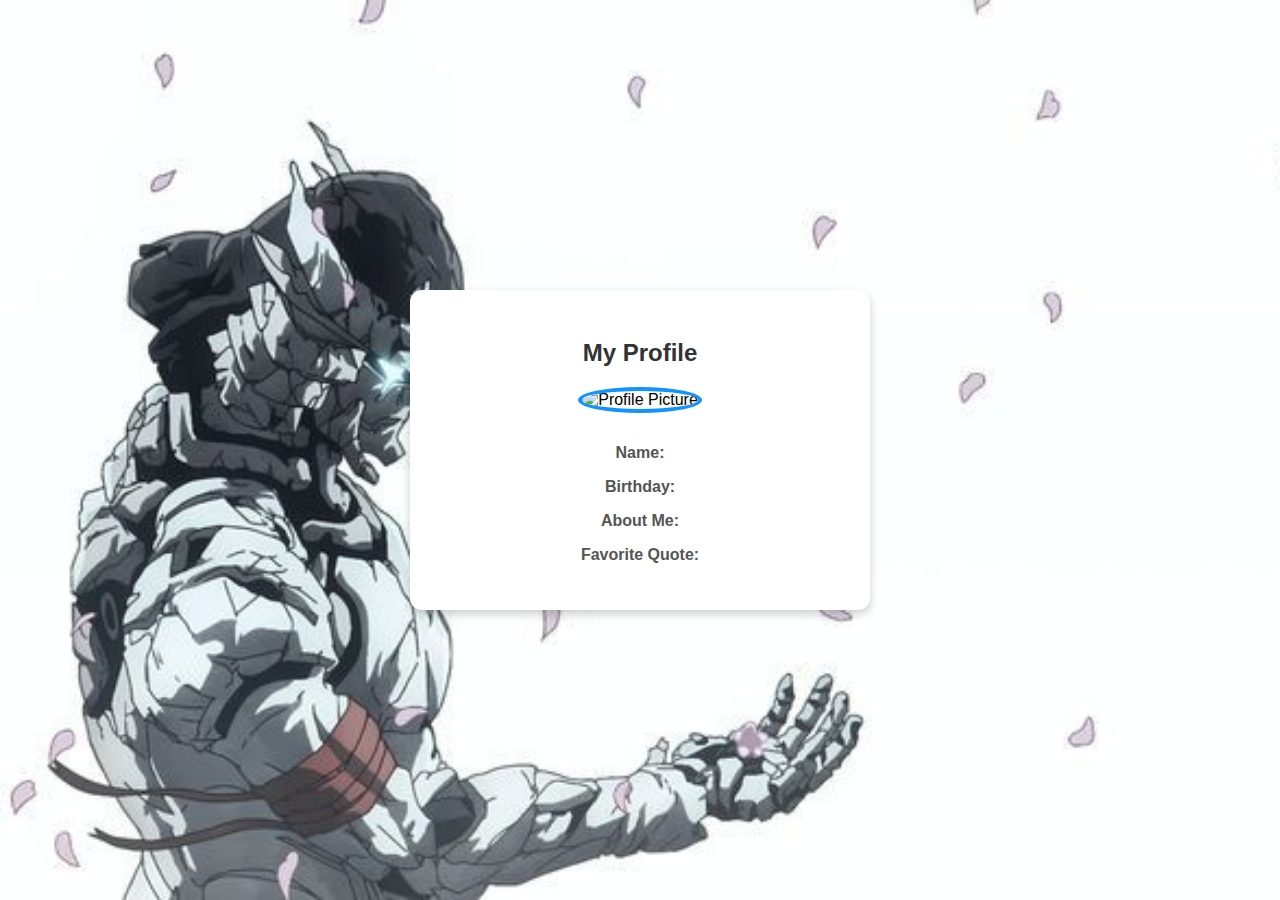
==== profile.html @ f8adb4df "commit" ====
<!DOCTYPE html>
<html lang="en">
<head>
    <meta charset="UTF-8">
    <meta name="viewport" content="width=device-width, initial-scale=1.0">
    <title>My Profile</title>
    <style>
        body {
            background-image: url('111222.jpg');
            background-repeat: no-repeat;
            background-size: cover;
            font-family: 'Arial', sans-serif;
            display: flex;
            justify-content: center;
            align-items: center;
            height: 100vh;
            margin: 0;
        }
        .container {
            background: white;
            padding: 30px;
            border-radius: 12px;
            width: 400px;
            box-shadow: 0 4px 10px rgba(0, 0, 0, 0.2);
            text-align: center;
        }
        h2 {
            color: #333;
            margin-bottom: 20px;
        }
        img {
            width: 120px;
            height: 120px;
            border-radius: 50%;
            border: 4px solid rgb(17, 148, 255);
            margin-bottom: 15px;
        }
        p {
            font-size: 16px;
            color: #555;
        }
        button {
            background: #ff4b2b;
            color: white;
            padding: 12px;
            border: none;
            border-radius: 8px;
            width: 100%;
            cursor: pointer;
            font-size: 16px;
            transition: 0.3s;
            margin-top: 10px;
        }
        button:hover {
            background: #d83a20;
        }
    </style>
</head>
<body>

<div class="container">
    <h2>My Profile</h2>
    <img id="profileImage" src="default.jpg" alt="Profile Picture">
    <p><strong>Name:</strong> <span id="displayName"></span></p>
    <p><strong>Birthday:</strong> <span id="displayBirthday"></span></p>
    <p><strong>About Me:</strong> <span id="displayAboutMe"></span></p>
    <p><strong>Favorite Quote:</strong> <span id="displayQuote"></span></p>
</div>

<script src="script.js"></script>

</body>
</html>
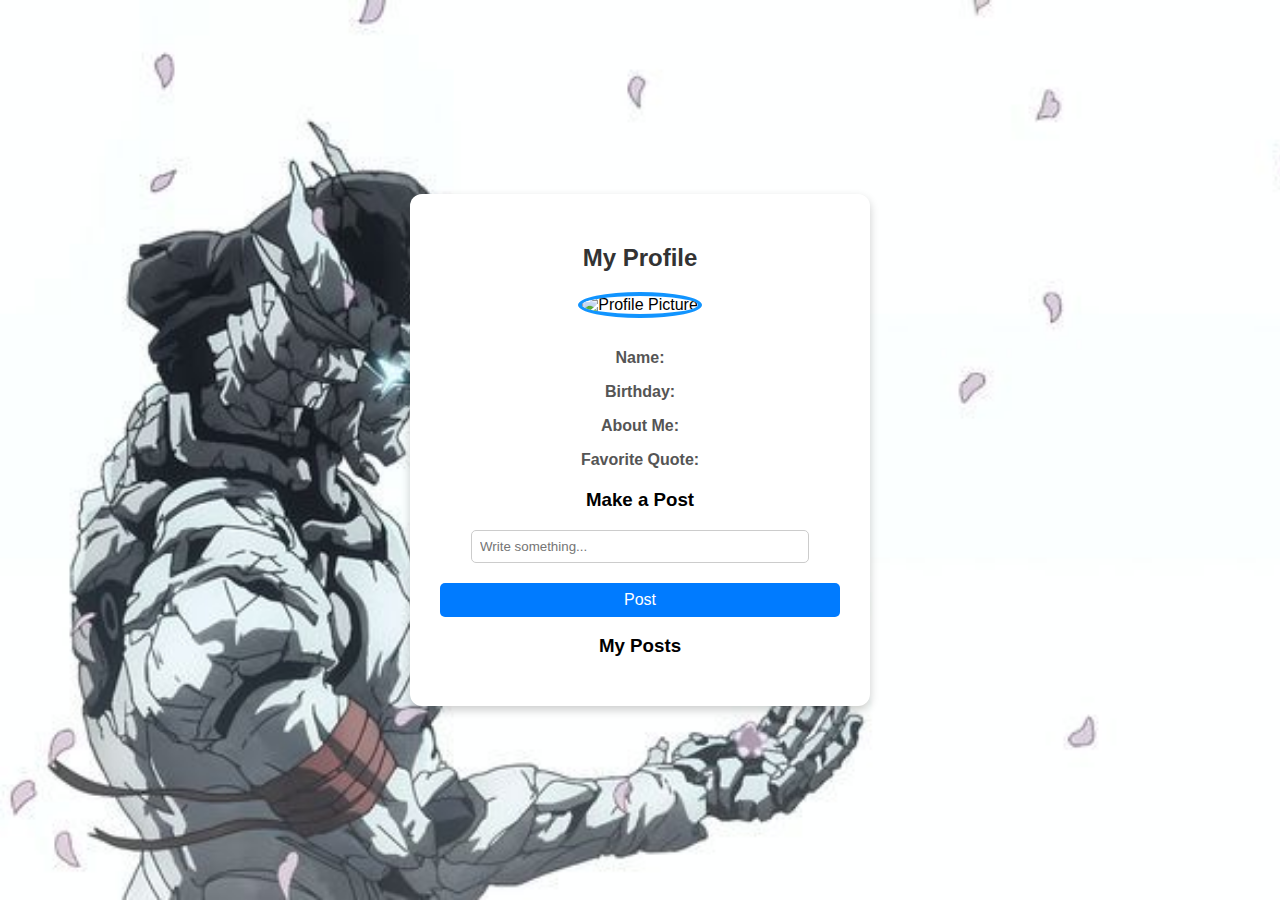
==== commit 3198f057: "commit" ====
--- a/profile.html
+++ b/profile.html
@@ -4,57 +4,7 @@
     <meta charset="UTF-8">
     <meta name="viewport" content="width=device-width, initial-scale=1.0">
     <title>My Profile</title>
-    <style>
-        body {
-            background-image: url('111222.jpg');
-            background-repeat: no-repeat;
-            background-size: cover;
-            font-family: 'Arial', sans-serif;
-            display: flex;
-            justify-content: center;
-            align-items: center;
-            height: 100vh;
-            margin: 0;
-        }
-        .container {
-            background: white;
-            padding: 30px;
-            border-radius: 12px;
-            width: 400px;
-            box-shadow: 0 4px 10px rgba(0, 0, 0, 0.2);
-            text-align: center;
-        }
-        h2 {
-            color: #333;
-            margin-bottom: 20px;
-        }
-        img {
-            width: 120px;
-            height: 120px;
-            border-radius: 50%;
-            border: 4px solid rgb(17, 148, 255);
-            margin-bottom: 15px;
-        }
-        p {
-            font-size: 16px;
-            color: #555;
-        }
-        button {
-            background: #ff4b2b;
-            color: white;
-            padding: 12px;
-            border: none;
-            border-radius: 8px;
-            width: 100%;
-            cursor: pointer;
-            font-size: 16px;
-            transition: 0.3s;
-            margin-top: 10px;
-        }
-        button:hover {
-            background: #d83a20;
-        }
-    </style>
+    <link rel="stylesheet" href="styles.css">
 </head>
 <body>
 
@@ -65,6 +15,17 @@
     <p><strong>Birthday:</strong> <span id="displayBirthday"></span></p>
     <p><strong>About Me:</strong> <span id="displayAboutMe"></span></p>
     <p><strong>Favorite Quote:</strong> <span id="displayQuote"></span></p>
+    
+    <div class="post-container">
+            <h3>Make a Post</h3>
+            <input type="text" id="postInput" placeholder="Write something...">
+            <button onclick="addPost()">Post</button>
+        </div>
+
+        <!-- Section to display posts -->
+        <h3>My Posts</h3>
+        <div id="posts-section"></div>
+    </div>
 </div>
 
 <script src="script.js"></script>
--- a/styles.css
+++ b/styles.css
@@ -0,0 +1,74 @@
+body {
+    background-image: url('111222.jpg');
+    background-repeat: no-repeat;
+    background-size: cover;
+    font-family: 'Arial', sans-serif;
+    display: flex;
+    justify-content: center;
+    align-items: center;
+    height: 100vh;
+    margin: 0;
+}
+.container {
+    background: white;
+    padding: 30px;
+    border-radius: 12px;
+    width: 400px;
+    box-shadow: 0 4px 10px rgba(0, 0, 0, 0.2);
+    text-align: center;
+}
+h2 {
+    color: #333;
+    margin-bottom: 20px;
+}
+img {
+    width: 120px;
+    height: 120px;
+    border-radius: 50%;
+    border: 4px solid rgb(17, 148, 255);
+    margin-bottom: 15px;
+}
+p {
+    font-size: 16px;
+    color: #555;
+}
+button {
+    background: #ff4b2b;
+    color: white;
+    padding: 12px;
+    border: none;
+    border-radius: 8px;
+    width: 100%;
+    cursor: pointer;
+    font-size: 16px;
+    transition: 0.3s;
+    margin-top: 10px;
+}
+button:hover {
+    background: #d83a20;
+}
+.post-container {
+    margin-top: 20px;
+}
+input {
+    width: 80%;
+    padding: 8px;
+    margin-bottom: 10px;
+    border: 1px solid #ccc;
+    border-radius: 5px;
+}
+button {
+    background-color: #007bff;
+    color: white;
+    padding: 8px 15px;
+    border: none;
+    border-radius: 5px;
+    cursor: pointer;
+}
+.post {
+    background: white;
+    padding: 10px;
+    border-radius: 5px;
+    margin-top: 10px;
+    box-shadow: 0px 0px 5px rgba(0, 0, 0, 0.1);
+}